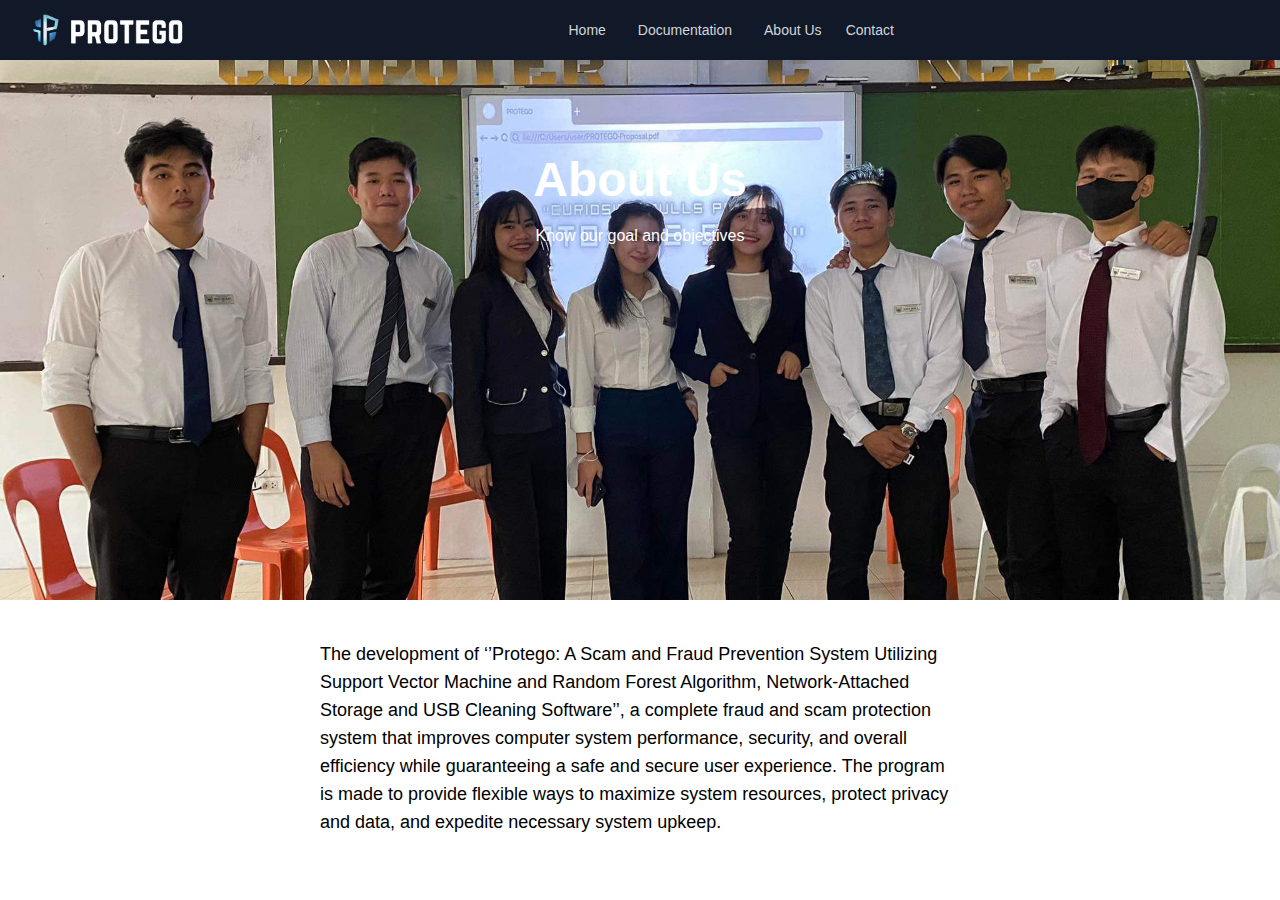
==== about.html @ 9d6747c3 "first commit" ====
<!DOCTYPE html>
<html lang="en">
<!-- TODO 
1. fix ang navigation bar sa about page - DONE
2. More information sa About page
3. DI MABASA YUNG WORDS NA NAKAPATANONG SA .BG-IMAGE
-->
<head>
    <meta charset="UTF-8" />
    <meta http-equiv="X-UA-Compatible" content="IE=edge" />
    <meta name="viewport" content="width=device-width, initial-scale=1.0" />
    <title>Protego: About Us</title>
    <link rel="stylesheet" href="style.css">
    <style>
        .bg-image {
            width: 100vw;
            height: 600px;
            background-image: url('./imgs/about1.jpg');
            background-size: cover;
            background-position: center;
            
        }
    </style>
</head>

<body class="font-Poppins bg-[#0F172A] overflow-x-hidden">

    <section>
        <div class="bg-image">
        
            <div class="flex items-center justify-center lg:hidden pt-5">
                <img class="h-8 cursor-pointer" src="./imgs/logo-protego.png" alt="Logo">
            </div>
          
            <Header class="bg-gray-900 p-3">
                <div class="flex justify-between items-center">
                    <div class="flex-shrink-0">
                        <img class="h-8 ml-4" src="./imgs/logo-protego.png" alt="Logo">
                    </div>
                    <div class="block lg:hidden">
                        <button id="menu-toggle" class="text-gray-300 focus:outline-none">
                            <svg class="h-6 w-6 fill-current" viewBox="0 0 24 24">
                                <path v-if="!isOpen" fill-rule="evenodd" clip-rule="evenodd"
                                    d="M3 6h18v2H3V6zm0 5h18v2H3v-2zm0 5h18v2H3v-2z" />
                                <path v-else fill-rule="evenodd" clip-rule="evenodd"
                                    d="M3 4.5h18v2H3v-2zm0 7h18v2H3v-2zm0 7h18v2H3v-2z" />
                            </svg>
                        </button>
                    </div>
        
                    <div class="lg:flex lg:flex-grow lg:justify-center lg:items-center hidden">
                        <a href="./page.html"
                            class="text-gray-300 hover:bg-gray-700 px-4 py-2 rounded-md text-sm font-medium">Home</a>
                        <a href="#"
                            class="text-gray-300 hover:bg-gray-700 px-4 py-2 rounded-md text-sm font-medium">Documentation</a>
                        <a href="./about.html"
                            class="text-gray-300 hover:bg-gray-700 px-4 py-2 rounded-md text-sm font-medium">About
                            Us</a>
                        <a href="./contact.html"
                            class="text-gray-300 hover:bg-gray-700 block px-2 py-2 rounded-md text-sm font-medium">Contact</a>
                    </div>
                </div>
        
                <div class="hidden lg:hidden" id="mobile-menu">
                    <div class="px-2 pt-2 pb-3 space-y-1">
                        <a href="./page.html"
                            class="text-gray-300 hover:bg-gray-700 block px-3 py-2 rounded-md text-base font-medium">Home</a>
                        <a href="#"
                            class="text-gray-300 hover:bg-gray-700 block px-3 py-2 rounded-md text-base font-medium">Documentation</a>
                        <a href="./about.html"
                            class="text-gray-300 hover:bg-gray-700 block px-3 py-2 rounded-md text-base font-medium">About
                            Us</a>
                        <a href="./contact.html"
                            class="text-gray-300 hover:bg-gray-700 block px-3 py-2 rounded-md text-base font-medium">Contact</a>
                    </div>
                </div>
            </Header>

            <div clas="">
            <h1 class="text-5xl font-bold text-white mt-24 text-center">About Us</h1>
            <p class="text-center text-white mt-5">Know our goal and objectives</p>
            </div>
        </div>
    </section>

    <div class="w-3/4 lg:w-1/2 mx-auto mt-10">
        <p class="justify-center text-lg">The development of ‘’Protego: A Scam and Fraud Prevention System Utilizing Support Vector Machine and Random Forest Algorithm, Network-Attached Storage and USB Cleaning Software’’, a complete fraud and scam protection system that improves computer system performance, security, and overall efficiency while guaranteeing a safe and secure user experience. The program is made to provide flexible ways to maximize system resources, protect privacy and data, and expedite necessary system upkeep.</p>
    </div>
    
</body>

</html>
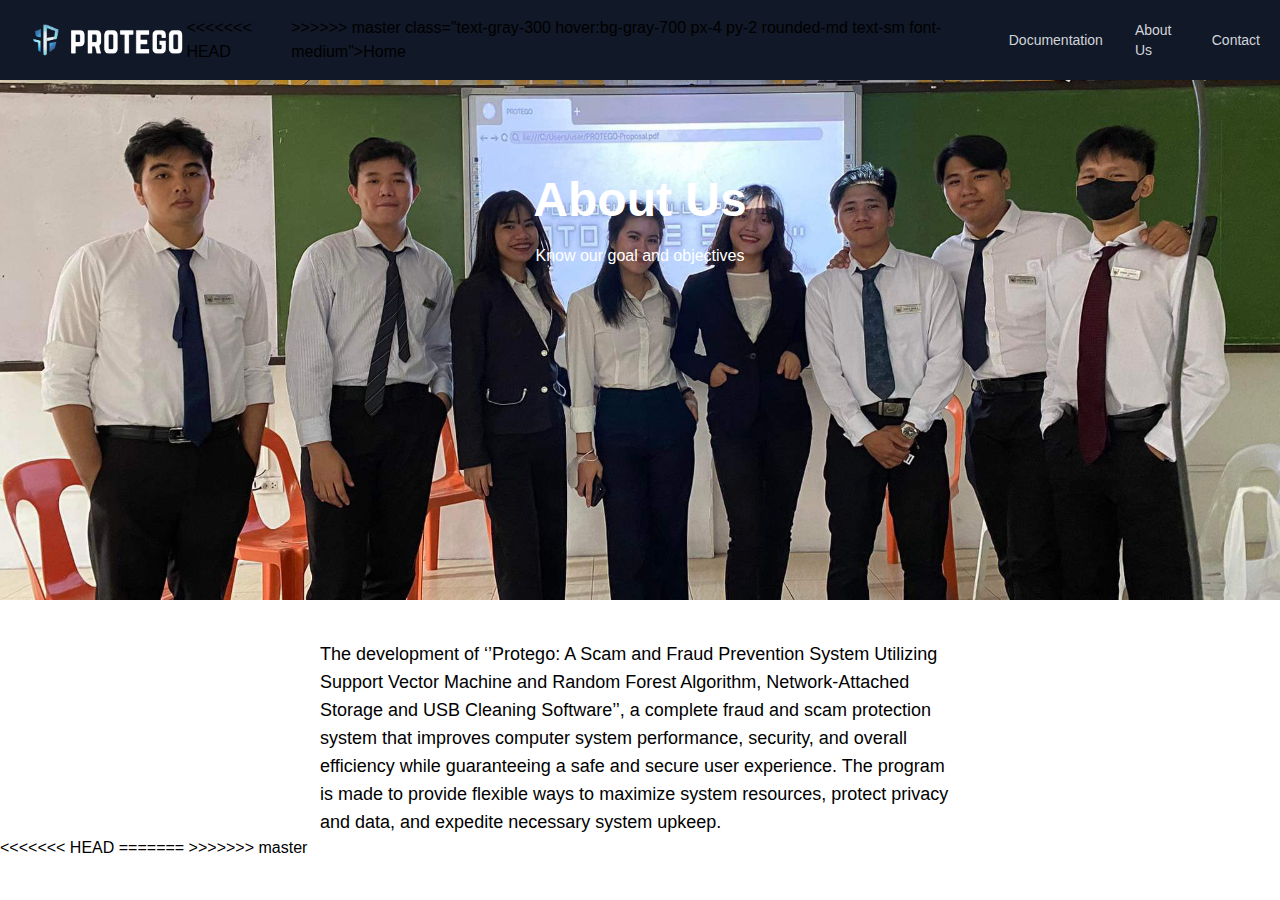
==== commit 23dcca91: "update" ====
--- a/about.html
+++ b/about.html
@@ -49,7 +49,11 @@
                     </div>
         
                     <div class="lg:flex lg:flex-grow lg:justify-center lg:items-center hidden">
+<<<<<<< HEAD
+                        <a href="./index.html"
+=======
                         <a href="./page.html"
+>>>>>>> master
                             class="text-gray-300 hover:bg-gray-700 px-4 py-2 rounded-md text-sm font-medium">Home</a>
                         <a href="#"
                             class="text-gray-300 hover:bg-gray-700 px-4 py-2 rounded-md text-sm font-medium">Documentation</a>
@@ -63,7 +67,11 @@
         
                 <div class="hidden lg:hidden" id="mobile-menu">
                     <div class="px-2 pt-2 pb-3 space-y-1">
+<<<<<<< HEAD
+                        <a href="./index.html"
+=======
                         <a href="./page.html"
+>>>>>>> master
                             class="text-gray-300 hover:bg-gray-700 block px-3 py-2 rounded-md text-base font-medium">Home</a>
                         <a href="#"
                             class="text-gray-300 hover:bg-gray-700 block px-3 py-2 rounded-md text-base font-medium">Documentation</a>
@@ -89,4 +97,8 @@
     
 </body>
 
-</html>+<<<<<<< HEAD
+</html>
+=======
+</html>
+>>>>>>> master
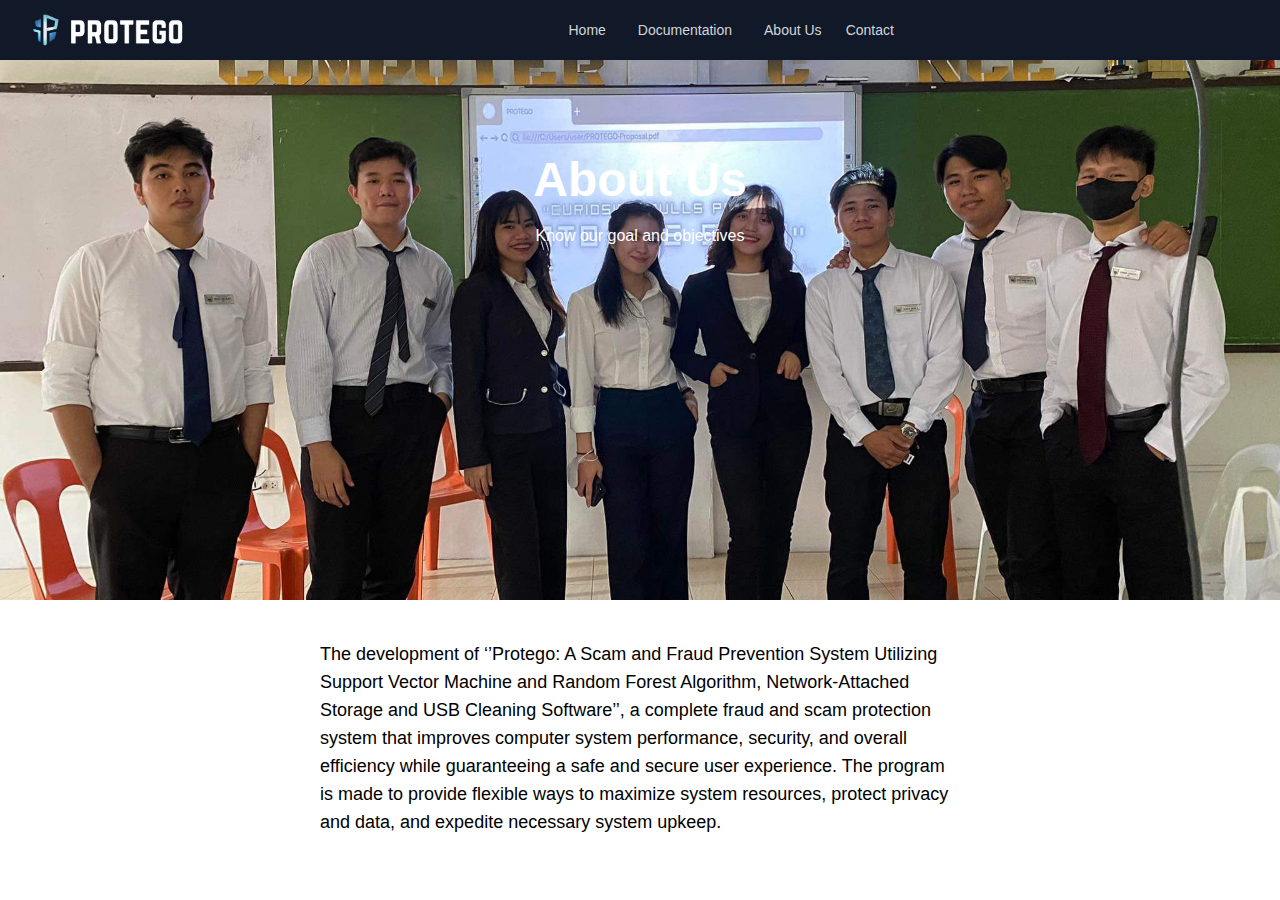
==== commit 0bb1716c: "updated" ====
--- a/about.html
+++ b/about.html
@@ -49,12 +49,10 @@
                     </div>
         
                     <div class="lg:flex lg:flex-grow lg:justify-center lg:items-center hidden">
-<<<<<<< HEAD
-                        <a href="./index.html"
-=======
-                        <a href="./page.html"
->>>>>>> master
-                            class="text-gray-300 hover:bg-gray-700 px-4 py-2 rounded-md text-sm font-medium">Home</a>
+
+                        
+
+                        <a href="./index.html" class="text-gray-300 hover:bg-gray-700 px-4 py-2 rounded-md text-sm font-medium"> Home</a>
                         <a href="#"
                             class="text-gray-300 hover:bg-gray-700 px-4 py-2 rounded-md text-sm font-medium">Documentation</a>
                         <a href="./about.html"
@@ -67,11 +65,10 @@
         
                 <div class="hidden lg:hidden" id="mobile-menu">
                     <div class="px-2 pt-2 pb-3 space-y-1">
-<<<<<<< HEAD
+
+                        
                         <a href="./index.html"
-=======
-                        <a href="./page.html"
->>>>>>> master
+
                             class="text-gray-300 hover:bg-gray-700 block px-3 py-2 rounded-md text-base font-medium">Home</a>
                         <a href="#"
                             class="text-gray-300 hover:bg-gray-700 block px-3 py-2 rounded-md text-base font-medium">Documentation</a>
@@ -97,8 +94,6 @@
     
 </body>
 
-<<<<<<< HEAD
+
 </html>
-=======
-</html>
->>>>>>> master
+
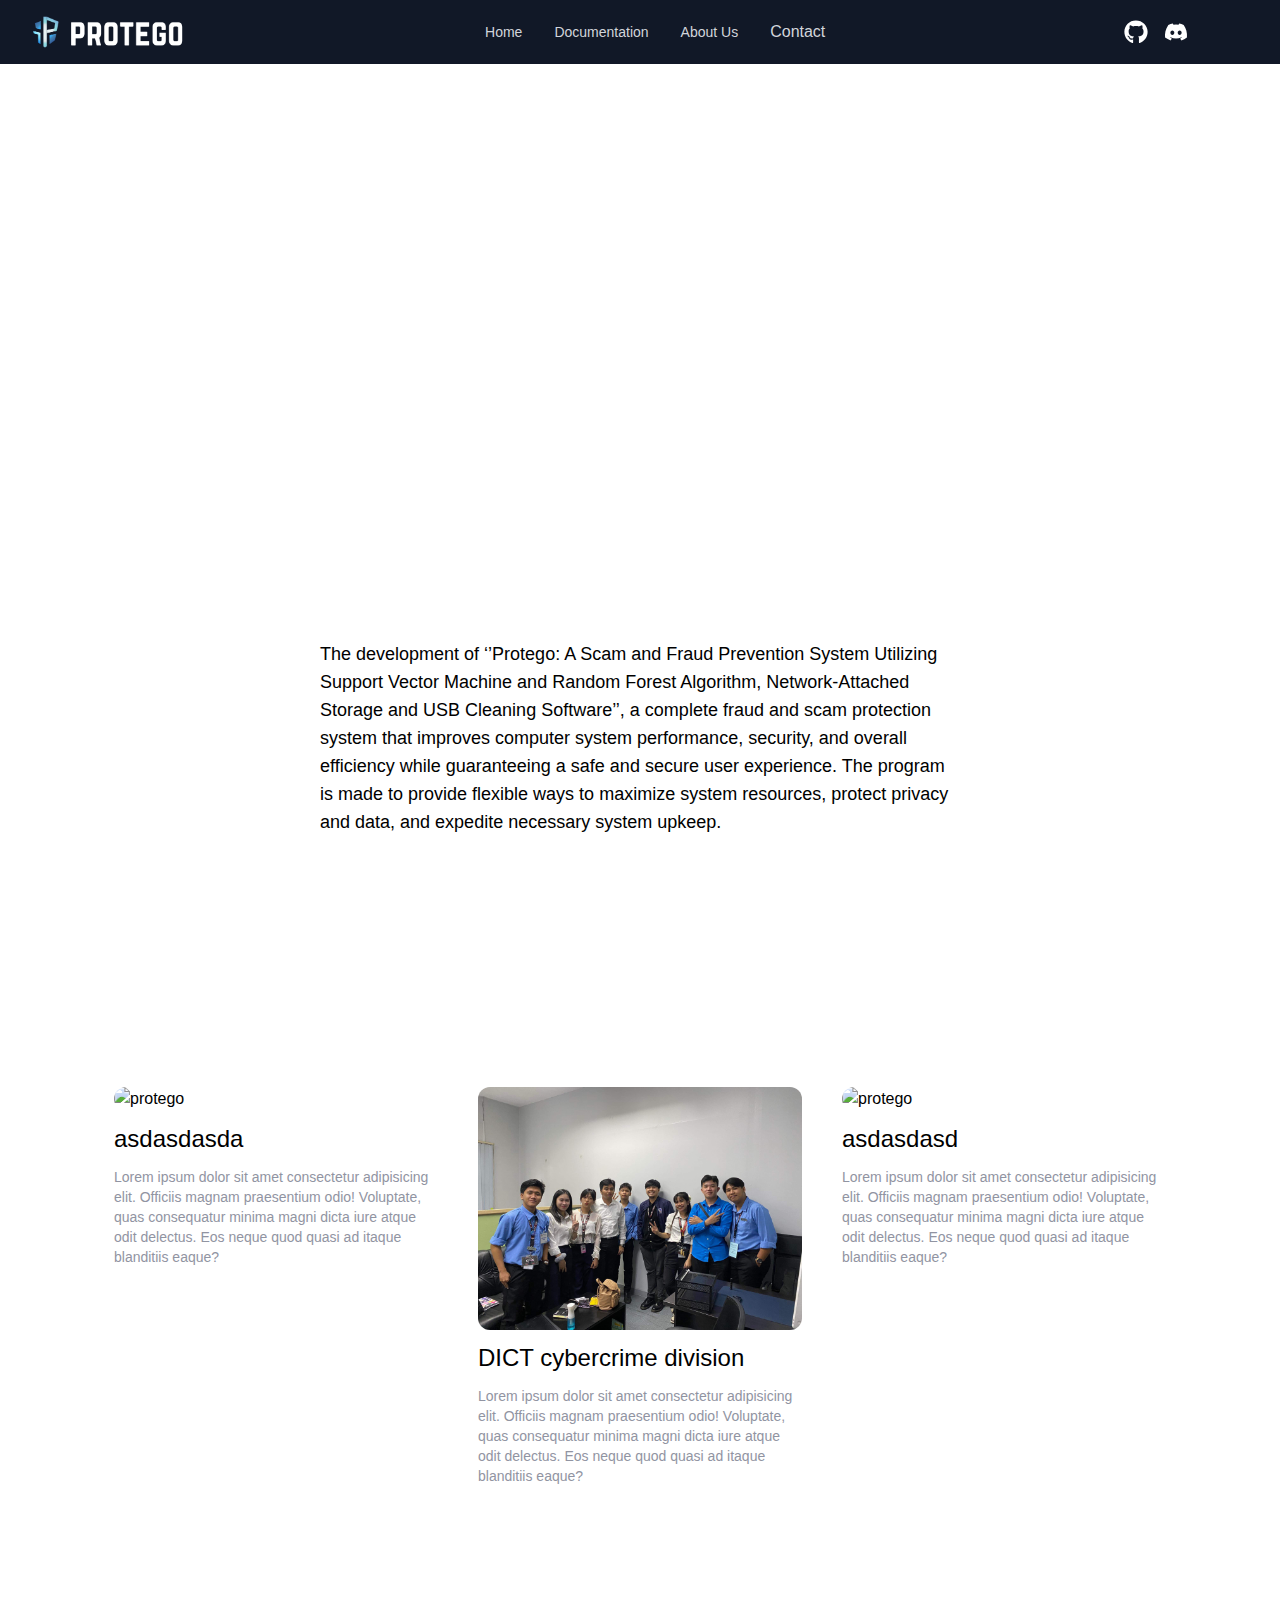
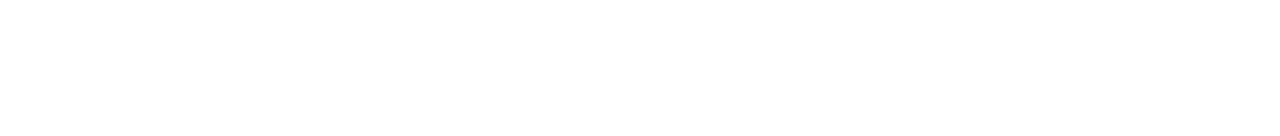
==== commit 362e8488: "update" ====
--- a/about.html
+++ b/about.html
@@ -1,99 +1,142 @@
-<!DOCTYPE html>
-<html lang="en">
-<!-- TODO 
-1. fix ang navigation bar sa about page - DONE
-2. More information sa About page
-3. DI MABASA YUNG WORDS NA NAKAPATANONG SA .BG-IMAGE
--->
-<head>
-    <meta charset="UTF-8" />
-    <meta http-equiv="X-UA-Compatible" content="IE=edge" />
-    <meta name="viewport" content="width=device-width, initial-scale=1.0" />
-    <title>Protego: About Us</title>
-    <link rel="stylesheet" href="style.css">
-    <style>
-        .bg-image {
-            width: 100vw;
-            height: 600px;
-            background-image: url('./imgs/about1.jpg');
-            background-size: cover;
-            background-position: center;
-            
-        }
-    </style>
-</head>
-
-<body class="font-Poppins bg-[#0F172A] overflow-x-hidden">
-
-    <section>
-        <div class="bg-image">
-        
-            <div class="flex items-center justify-center lg:hidden pt-5">
-                <img class="h-8 cursor-pointer" src="./imgs/logo-protego.png" alt="Logo">
-            </div>
-          
-            <Header class="bg-gray-900 p-3">
-                <div class="flex justify-between items-center">
-                    <div class="flex-shrink-0">
-                        <img class="h-8 ml-4" src="./imgs/logo-protego.png" alt="Logo">
-                    </div>
-                    <div class="block lg:hidden">
-                        <button id="menu-toggle" class="text-gray-300 focus:outline-none">
-                            <svg class="h-6 w-6 fill-current" viewBox="0 0 24 24">
-                                <path v-if="!isOpen" fill-rule="evenodd" clip-rule="evenodd"
-                                    d="M3 6h18v2H3V6zm0 5h18v2H3v-2zm0 5h18v2H3v-2z" />
-                                <path v-else fill-rule="evenodd" clip-rule="evenodd"
-                                    d="M3 4.5h18v2H3v-2zm0 7h18v2H3v-2zm0 7h18v2H3v-2z" />
-                            </svg>
-                        </button>
-                    </div>
-        
-                    <div class="lg:flex lg:flex-grow lg:justify-center lg:items-center hidden">
-
-                        
-
-                        <a href="./index.html" class="text-gray-300 hover:bg-gray-700 px-4 py-2 rounded-md text-sm font-medium"> Home</a>
-                        <a href="#"
-                            class="text-gray-300 hover:bg-gray-700 px-4 py-2 rounded-md text-sm font-medium">Documentation</a>
-                        <a href="./about.html"
-                            class="text-gray-300 hover:bg-gray-700 px-4 py-2 rounded-md text-sm font-medium">About
-                            Us</a>
-                        <a href="./contact.html"
-                            class="text-gray-300 hover:bg-gray-700 block px-2 py-2 rounded-md text-sm font-medium">Contact</a>
-                    </div>
-                </div>
-        
-                <div class="hidden lg:hidden" id="mobile-menu">
-                    <div class="px-2 pt-2 pb-3 space-y-1">
-
-                        
-                        <a href="./index.html"
-
-                            class="text-gray-300 hover:bg-gray-700 block px-3 py-2 rounded-md text-base font-medium">Home</a>
-                        <a href="#"
-                            class="text-gray-300 hover:bg-gray-700 block px-3 py-2 rounded-md text-base font-medium">Documentation</a>
-                        <a href="./about.html"
-                            class="text-gray-300 hover:bg-gray-700 block px-3 py-2 rounded-md text-base font-medium">About
-                            Us</a>
-                        <a href="./contact.html"
-                            class="text-gray-300 hover:bg-gray-700 block px-3 py-2 rounded-md text-base font-medium">Contact</a>
-                    </div>
-                </div>
-            </Header>
-
-            <div clas="">
-            <h1 class="text-5xl font-bold text-white mt-24 text-center">About Us</h1>
-            <p class="text-center text-white mt-5">Know our goal and objectives</p>
-            </div>
-        </div>
-    </section>
-
-    <div class="w-3/4 lg:w-1/2 mx-auto mt-10">
-        <p class="justify-center text-lg">The development of ‘’Protego: A Scam and Fraud Prevention System Utilizing Support Vector Machine and Random Forest Algorithm, Network-Attached Storage and USB Cleaning Software’’, a complete fraud and scam protection system that improves computer system performance, security, and overall efficiency while guaranteeing a safe and secure user experience. The program is made to provide flexible ways to maximize system resources, protect privacy and data, and expedite necessary system upkeep.</p>
-    </div>
-    
-</body>
-
-
-</html>
-
+<!DOCTYPE html>
+<html lang="en">
+<!-- TODO 
+1. fix ang navigation bar sa about page - DONE
+2. More information sa About page
+3. DI MABASA YUNG WORDS NA NAKAPATANONG SA .BG-IMAGE
+-->
+<head>
+    <meta charset="UTF-8" />
+    <meta http-equiv="X-UA-Compatible" content="IE=edge" />
+    <meta name="viewport" content="width=device-width, initial-scale=1.0" />
+    <title>Protego: About Us</title>
+    <link rel="stylesheet" href="style.css">
+    <style>
+        .bg-image {
+            width: 100vw;
+            height: 600px;
+            background-image: url('./imgs/about4.png');
+            background-size: cover;
+            background-position: center;
+            
+        }
+    </style>
+</head>
+
+<body class="font-Poppins bg-[#0F172A] overflow-x-hidden">
+    
+    <section>
+        <div class="bg-image">
+        
+            <div class="flex items-center justify-center lg:hidden pt-5">
+                <img class="h-8 cursor-pointer" src="./imgs/logo-protego.png" alt="Logo">
+            </div>
+          
+            <Header class="bg-gray-900 p-3">
+                <div class="flex justify-between items-center">
+                    <div class="flex-shrink-0">
+                        <img class="h-8 ml-4" src="./imgs/logo-protego.png" alt="Logo">
+                    </div>
+            
+                    <div class="block lg:hidden" id="bars">
+                        <button id="menu-toggle" class="text-gray-300 focus:outline-none">
+                                <svg xmlns="http://www.w3.org/2000/svg" class="h-6 w-6 fill-current" viewBox="0 0 448 512"><!--!Font Awesome Free 6.5.1 by @fontawesome - https://fontawesome.com License - https://fontawesome.com/license/free Copyright 2024 Fonticons, Inc.--><path d="M0 96C0 78.3 14.3 64 32 64H416c17.7 0 32 14.3 32 32s-14.3 32-32 32H32C14.3 128 0 113.7 0 96zM0 256c0-17.7 14.3-32 32-32H416c17.7 0 32 14.3 32 32s-14.3 32-32 32H32c-17.7 0-32-14.3-32-32zM448 416c0 17.7-14.3 32-32 32H32c-17.7 0-32-14.3-32-32s14.3-32 32-32H416c17.7 0 32 14.3 32 32z"/></svg>
+                        </button>
+                    </div>
+            
+                    
+                    <div class="lg:flex lg:justify-center lg:items-center hidden flex-grow">
+                        <a href="./index.html" class="text-gray-300 hover:bg-gray-700 px-4 py-2 rounded-md text-sm font-medium">Home</a>
+                        <a href="#" class="text-gray-300 hover:bg-gray-700 px-4 py-2 rounded-md text-sm font-medium">Documentation</a>
+                        <a href="./about.html" class="text-gray-300 hover:bg-gray-700 px-4 py-2 rounded-md text-sm font-medium">About Us</a>
+                        <a href="./contact.html" class="text-gray-300 hover:bg-gray-700 block px-4 py-2 rounded-md text-base font-medium">Contact</a>
+                    </div>
+            
+                   
+                    <div class=" ml-auto flex items-center mr-20"> 
+                        <svg xmlns="http://www.w3.org/2000/svg" class="w-6 h-6 mr-4  " fill="white" viewBox="0 0 496 512"><path d="M165.9 397.4c0 2-2.3 3.6-5.2 3.6-3.3 .3-5.6-1.3-5.6-3.6 0-2 2.3-3.6 5.2-3.6 3-.3 5.6 1.3 5.6 3.6zm-31.1-4.5c-.7 2 1.3 4.3 4.3 4.9 2.6 1 5.6 0 6.2-2s-1.3-4.3-4.3-5.2c-2.6-.7-5.5 .3-6.2 2.3zm44.2-1.7c-2.9 .7-4.9 2.6-4.6 4.9 .3 2 2.9 3.3 5.9 2.6 2.9-.7 4.9-2.6 4.6-4.6-.3-1.9-3-3.2-5.9-2.9zM244.8 8C106.1 8 0 113.3 0 252c0 110.9 69.8 205.8 169.5 239.2 12.8 2.3 17.3-5.6 17.3-12.1 0-6.2-.3-40.4-.3-61.4 0 0-70 15-84.7-29.8 0 0-11.4-29.1-27.8-36.6 0 0-22.9-15.7 1.6-15.4 0 0 24.9 2 38.6 25.8 21.9 38.6 58.6 27.5 72.9 20.9 2.3-16 8.8-27.1 16-33.7-55.9-6.2-112.3-14.3-112.3-110.5 0-27.5 7.6-41.3 23.6-58.9-2.6-6.5-11.1-33.3 2.6-67.9 20.9-6.5 69 27 69 27 20-5.6 41.5-8.5 62.8-8.5s42.8 2.9 62.8 8.5c0 0 48.1-33.6 69-27 13.7 34.7 5.2 61.4 2.6 67.9 16 17.7 25.8 31.5 25.8 58.9 0 96.5-58.9 104.2-114.8 110.5 9.2 7.9 17 22.9 17 46.4 0 33.7-.3 75.4-.3 83.6 0 6.5 4.6 14.4 17.3 12.1C428.2 457.8 496 362.9 496 252 496 113.3 383.5 8 244.8 8zM97.2 352.9c-1.3 1-1 3.3 .7 5.2 1.6 1.6 3.9 2.3 5.2 1 1.3-1 1-3.3-.7-5.2-1.6-1.6-3.9-2.3-5.2-1zm-10.8-8.1c-.7 1.3 .3 2.9 2.3 3.9 1.6 1 3.6 .7 4.3-.7 .7-1.3-.3-2.9-2.3-3.9-2-.6-3.6-.3-4.3 .7zm32.4 35.6c-1.6 1.3-1 4.3 1.3 6.2 2.3 2.3 5.2 2.6 6.5 1 1.3-1.3 .7-4.3-1.3-6.2-2.2-2.3-5.2-2.6-6.5-1zm-11.4-14.7c-1.6 1-1.6 3.6 0 5.9 1.6 2.3 4.3 3.3 5.6 2.3 1.6-1.3 1.6-3.9 0-6.2-1.4-2.3-4-3.3-5.6-2z"/></svg> 
+                        <svg xmlns="http://www.w3.org/2000/svg" class="w-6 h-6" fill="white" viewBox="0 0 640 512"><path d="M524.5 69.8a1.5 1.5 0 0 0 -.8-.7A485.1 485.1 0 0 0 404.1 32a1.8 1.8 0 0 0 -1.9 .9 337.5 337.5 0 0 0 -14.9 30.6 447.8 447.8 0 0 0 -134.4 0 309.5 309.5 0 0 0 -15.1-30.6 1.9 1.9 0 0 0 -1.9-.9A483.7 483.7 0 0 0 116.1 69.1a1.7 1.7 0 0 0 -.8 .7C39.1 183.7 18.2 294.7 28.4 404.4a2 2 0 0 0 .8 1.4A487.7 487.7 0 0 0 176 479.9a1.9 1.9 0 0 0 2.1-.7A348.2 348.2 0 0 0 208.1 430.4a1.9 1.9 0 0 0 -1-2.6 321.2 321.2 0 0 1 -45.9-21.9 1.9 1.9 0 0 1 -.2-3.1c3.1-2.3 6.2-4.7 9.1-7.1a1.8 1.8 0 0 1 1.9-.3c96.2 43.9 200.4 43.9 295.5 0a1.8 1.8 0 0 1 1.9 .2c2.9 2.4 6 4.9 9.1 7.2a1.9 1.9 0 0 1 -.2 3.1 301.4 301.4 0 0 1 -45.9 21.8 1.9 1.9 0 0 0 -1 2.6 391.1 391.1 0 0 0 30 48.8 1.9 1.9 0 0 0 2.1 .7A486 486 0 0 0 610.7 405.7a1.9 1.9 0 0 0 .8-1.4C623.7 277.6 590.9 167.5 524.5 69.8zM222.5 337.6c-29 0-52.8-26.6-52.8-59.2S193.1 219.1 222.5 219.1c29.7 0 53.3 26.8 52.8 59.2C275.3 311 251.9 337.6 222.5 337.6zm195.4 0c-29 0-52.8-26.6-52.8-59.2S388.4 219.1 417.9 219.1c29.7 0 53.3 26.8 52.8 59.2C470.7 311 447.5 337.6 417.9 337.6z"/></svg> 
+                    </div>  
+                </div>
+                
+                
+                <div class="hidden lg:hidden" id="mobile-menu">
+                    <div class="px-2 pt-2 pb-3 space-y-1">
+                        <a href="./index.html" class="text-gray-300 hover:bg-gray-700 block px-3 py-2 rounded-md text-base font-medium">Home</a>
+                        <a href="#" class="text-gray-300 hover:bg-gray-700 block px-3 py-2 rounded-md text-base font-medium">Documentation</a>
+                        <a href="./about.html" class="text-gray-300 hover:bg-gray-700 block px-3 py-2 rounded-md text-base font-medium">About Us</a>
+                        <a href="./contact.html" class="text-gray-300 hover:bg-gray-700 block px-3 py-2 rounded-md text-base font-medium">Contact</a>
+                    </div>
+                </div>
+            </Header>
+            
+            <!--
+            <div clas="">
+            <h1 class="text-5xl font-bold text-white mt-24 text-center">About Us</h1>
+            <p class="text-center text-white mt-5">Know our goal and objectives</p>   
+            </div>-->
+        </div>
+    </section>
+
+
+    <div class="w-3/4 lg:w-1/2 mx-auto mt-10">
+        <p class="justify-center text-lg">The development of ‘’Protego: A Scam and Fraud Prevention System Utilizing Support Vector Machine and Random Forest Algorithm, Network-Attached Storage and USB Cleaning Software’’, a complete fraud and scam protection system that improves computer system performance, security, and overall efficiency while guaranteeing a safe and secure user experience. The program is made to provide flexible ways to maximize system resources, protect privacy and data, and expedite necessary system upkeep.</p>
+    </div>
+
+
+    <!-- cards eme-->
+    <section>
+        <div  class="flex items-center justify-center min-h-screen container mx-auto">
+            <div class="grid  grid-cols-1 md:grid-cols-2 lg:grid-cols-3">
+
+                <!-- card -->
+                <div class="card ">
+                    <div class="p-5 flex flex-col">
+                        <div class="rounded-xl overflow-hidden">
+                           <img src="imgs\protego-card1.png" alt="protego"> 
+                        </div>
+                        <h5 class="text-2xl  md:text-3x font-medium mt-3">asdasdasda</h5>
+                        <p class="text-bookmark-grey text-sm mt-3">Lorem ipsum dolor sit amet consectetur adipisicing elit. Officiis magnam praesentium odio! Voluptate, quas 
+                        consequatur minima magni dicta iure atque odit delectus. Eos neque quod quasi ad itaque blanditiis eaque?</p>
+                        
+                        
+                    </div>
+
+                </div>
+                <!-- card -->
+                <div class="card ">
+                    <div class="p-5 flex flex-col">
+                        <div class="rounded-xl overflow-hidden">
+                           <img src="imgs\about3.jpg" alt="protego"> 
+                        </div>
+                        <h5 class="text-2xl  md:text-3x font-medium mt-3">DICT cybercrime division</h5>
+                        <p class="text-bookmark-grey text-sm mt-3">Lorem ipsum dolor sit amet consectetur adipisicing elit. Officiis magnam praesentium odio! Voluptate, quas 
+                        consequatur minima magni dicta iure atque odit delectus. Eos neque quod quasi ad itaque blanditiis eaque?</p>
+                        
+                    </div>
+                </div>
+
+                <!-- card -->
+                <div class="card ">
+                    <div class="p-5 flex flex-col">
+                        <div class="rounded-xl overflow-hidden">
+                           <img src="imgs\protego-card1.png" alt="protego"> 
+                        </div>
+                        <h5 class="text-2xl  md:text-3x font-medium mt-3">asdasdasd</h5>
+                        <p class="text-bookmark-grey text-sm mt-3">Lorem ipsum dolor sit amet consectetur adipisicing elit. Officiis magnam praesentium odio! Voluptate, quas 
+                        consequatur minima magni dicta iure atque odit delectus. Eos neque quod quasi ad itaque blanditiis eaque?</p>
+                        
+                        
+                    </div>
+                </div>
+            
+            </div>    
+        </div>
+
+    </section>
+    
+</body>
+
+
+</html>
+
